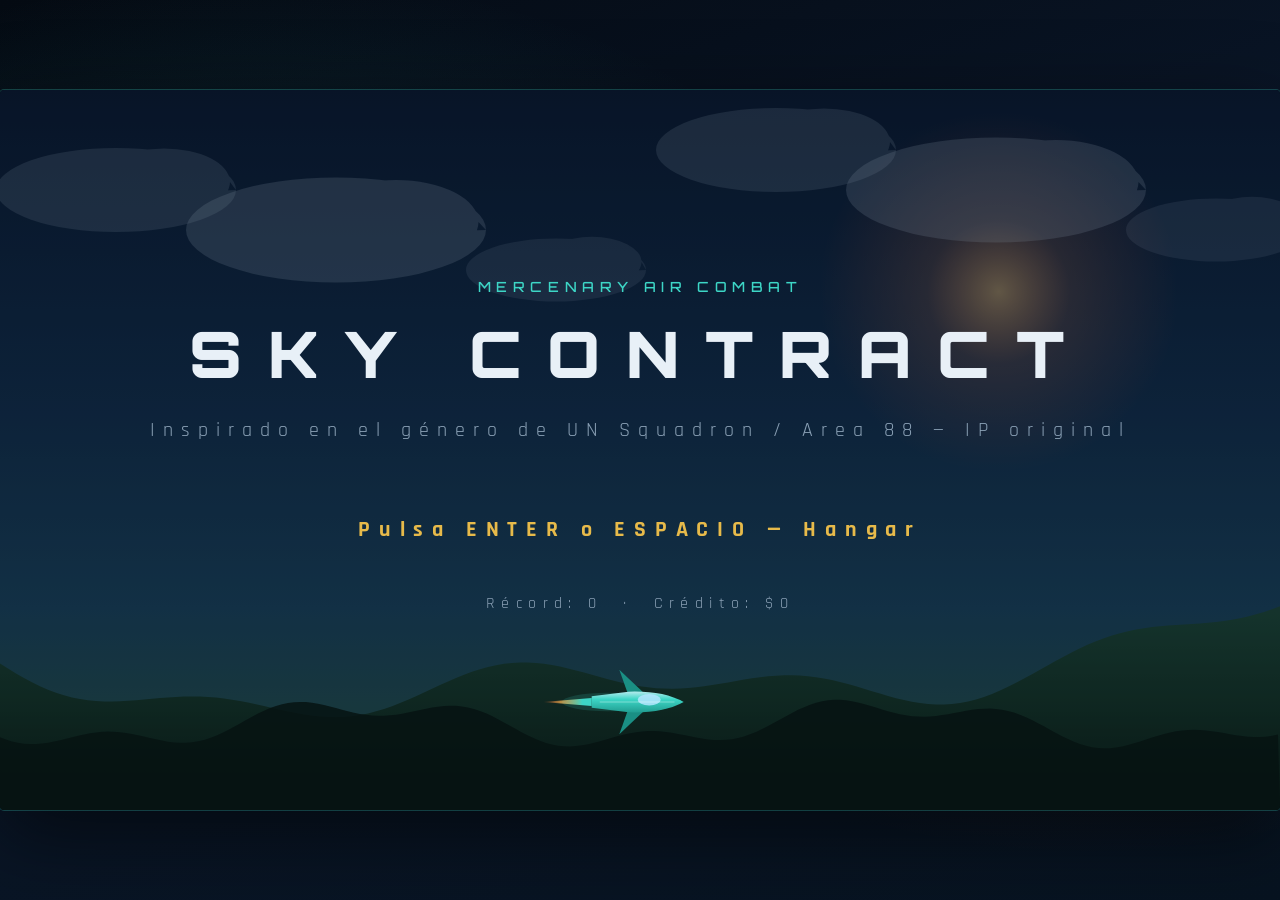
==== sky-mercenary/index.html @ d654877a "Add Sky Contract: HD horizontal shmup prototype Original mercenary air-combat game inspired by the U" ====
<!DOCTYPE html>
<html lang="es">
<head>
  <meta charset="UTF-8" />
  <meta name="viewport" content="width=device-width, initial-scale=1, maximum-scale=1, user-scalable=no" />
  <title>Sky Contract — HD Shmup</title>
  <link rel="preconnect" href="https://fonts.googleapis.com" />
  <link rel="preconnect" href="https://fonts.gstatic.com" crossorigin />
  <link href="https://fonts.googleapis.com/css2?family=Orbitron:wght@500;700;900&family=Rajdhani:wght@400;600;700&display=swap" rel="stylesheet" />
  <link rel="stylesheet" href="css/game.css" />
</head>
<body>
  <div id="app">
    <canvas id="game" width="1280" height="720" aria-label="Sky Contract"></canvas>
    <div id="ui" class="hidden">
      <div id="hud">
        <div class="hud-block">
          <span class="label">PILOTO</span>
          <span id="hud-plane">—</span>
        </div>
        <div class="hud-block">
          <span class="label">CRÉDITO</span>
          <span id="hud-money">$0</span>
        </div>
        <div class="hud-block">
          <span class="label">PUNTOS</span>
          <span id="hud-score">0</span>
        </div>
        <div class="hud-block hp-block">
          <span class="label">BLINDAJE</span>
          <div id="hp-bar"><div id="hp-fill"></div></div>
        </div>
      </div>
      <p id="hint">WASD / flechas mover · Espacio disparar · Shift especial</p>
    </div>
  </div>
  <script type="module" src="js/main.js"></script>
</body>
</html>
---- sky-mercenary/css/game.css ----
:root {
  --bg-deep: #06101c;
  --bg-mid: #0c1a2e;
  --accent: #3dd6c6;
  --accent-hot: #ff6b3d;
  --gold: #f0c14b;
  --text: #e8f0f7;
  --muted: #8aa0b5;
  --danger: #ff4d6d;
  --panel: rgba(6, 16, 28, 0.78);
}

* {
  box-sizing: border-box;
  margin: 0;
  padding: 0;
}

html, body {
  width: 100%;
  height: 100%;
  overflow: hidden;
  background:
    radial-gradient(ellipse 80% 60% at 20% 30%, rgba(61, 214, 198, 0.12), transparent 55%),
    radial-gradient(ellipse 70% 50% at 85% 70%, rgba(255, 107, 61, 0.1), transparent 50%),
    linear-gradient(160deg, #040a12 0%, #0a1628 45%, #071320 100%);
  color: var(--text);
  font-family: "Rajdhani", sans-serif;
}

#app {
  width: 100%;
  height: 100%;
  display: grid;
  place-items: center;
  position: relative;
}

#game {
  width: min(100vw, calc(100vh * 16 / 9));
  height: min(100vh, calc(100vw * 9 / 16));
  display: block;
  border-radius: 4px;
  box-shadow:
    0 0 0 1px rgba(61, 214, 198, 0.25),
    0 24px 80px rgba(0, 0, 0, 0.55);
  background: #020810;
  cursor: none;
}

#ui {
  position: absolute;
  inset: 0;
  pointer-events: none;
  display: flex;
  flex-direction: column;
  justify-content: space-between;
  align-items: center;
  padding: clamp(12px, 2vh, 28px) clamp(16px, 3vw, 40px);
  max-width: min(100vw, calc(100vh * 16 / 9));
  max-height: min(100vh, calc(100vw * 9 / 16));
  margin: auto;
}

#ui.hidden {
  display: none;
}

#hud {
  width: 100%;
  display: flex;
  flex-wrap: wrap;
  gap: 12px 28px;
  align-items: flex-end;
  justify-content: space-between;
  font-family: "Orbitron", sans-serif;
}

.hud-block {
  display: flex;
  flex-direction: column;
  gap: 2px;
  min-width: 90px;
}

.hud-block .label {
  font-size: 10px;
  letter-spacing: 0.18em;
  color: var(--muted);
}

#hud-plane,
#hud-money,
#hud-score {
  font-size: clamp(14px, 1.6vw, 20px);
  font-weight: 700;
  color: var(--accent);
}

#hud-money {
  color: var(--gold);
}

.hp-block {
  flex: 1;
  min-width: 140px;
  max-width: 280px;
}

#hp-bar {
  height: 10px;
  background: rgba(255, 255, 255, 0.08);
  border: 1px solid rgba(61, 214, 198, 0.35);
  overflow: hidden;
}

#hp-fill {
  height: 100%;
  width: 100%;
  background: linear-gradient(90deg, var(--accent-hot), var(--accent));
  transform-origin: left center;
  transition: width 0.15s ease-out;
}

#hint {
  font-size: 13px;
  letter-spacing: 0.06em;
  color: rgba(138, 160, 181, 0.85);
  text-align: center;
}

@media (max-width: 640px) {
  #hint {
    font-size: 11px;
  }
  .hud-block .label {
    font-size: 8px;
  }
}
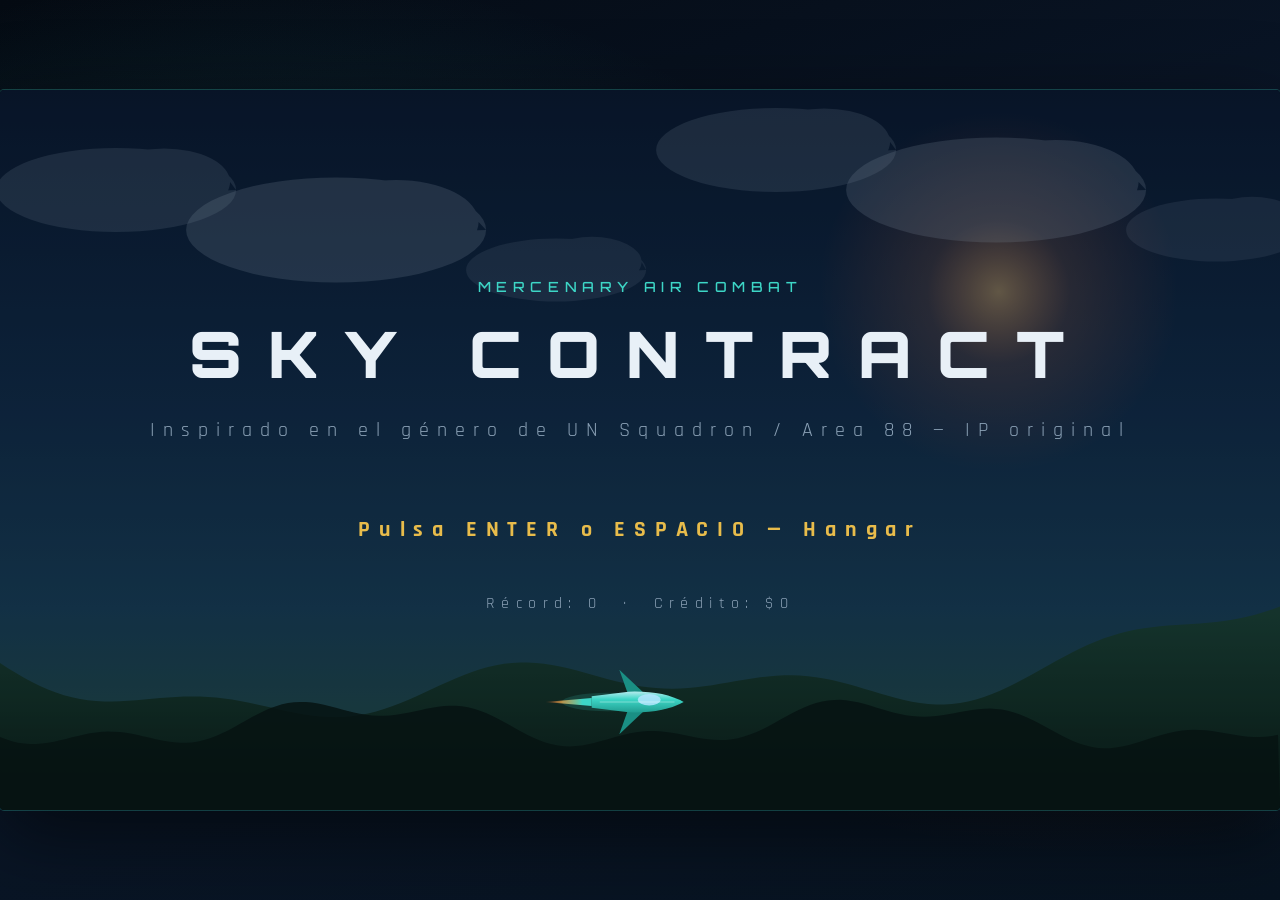
==== commit dc5b8b7c: "Fix CORS: load game scripts without ES modules Browsers block type=module scripts under file://. Use" ====
--- a/sky-mercenary/index.html
+++ b/sky-mercenary/index.html
@@ -34,6 +34,9 @@
       <p id="hint">WASD / flechas mover · Espacio disparar · Shift especial</p>
     </div>
   </div>
-  <script type="module" src="js/main.js"></script>
+  <!-- Scripts clásicos (sin ES modules) para poder abrir index.html con file:// -->
+  <script src="js/planes.js"></script>
+  <script src="js/draw.js"></script>
+  <script src="js/main.js"></script>
 </body>
 </html>
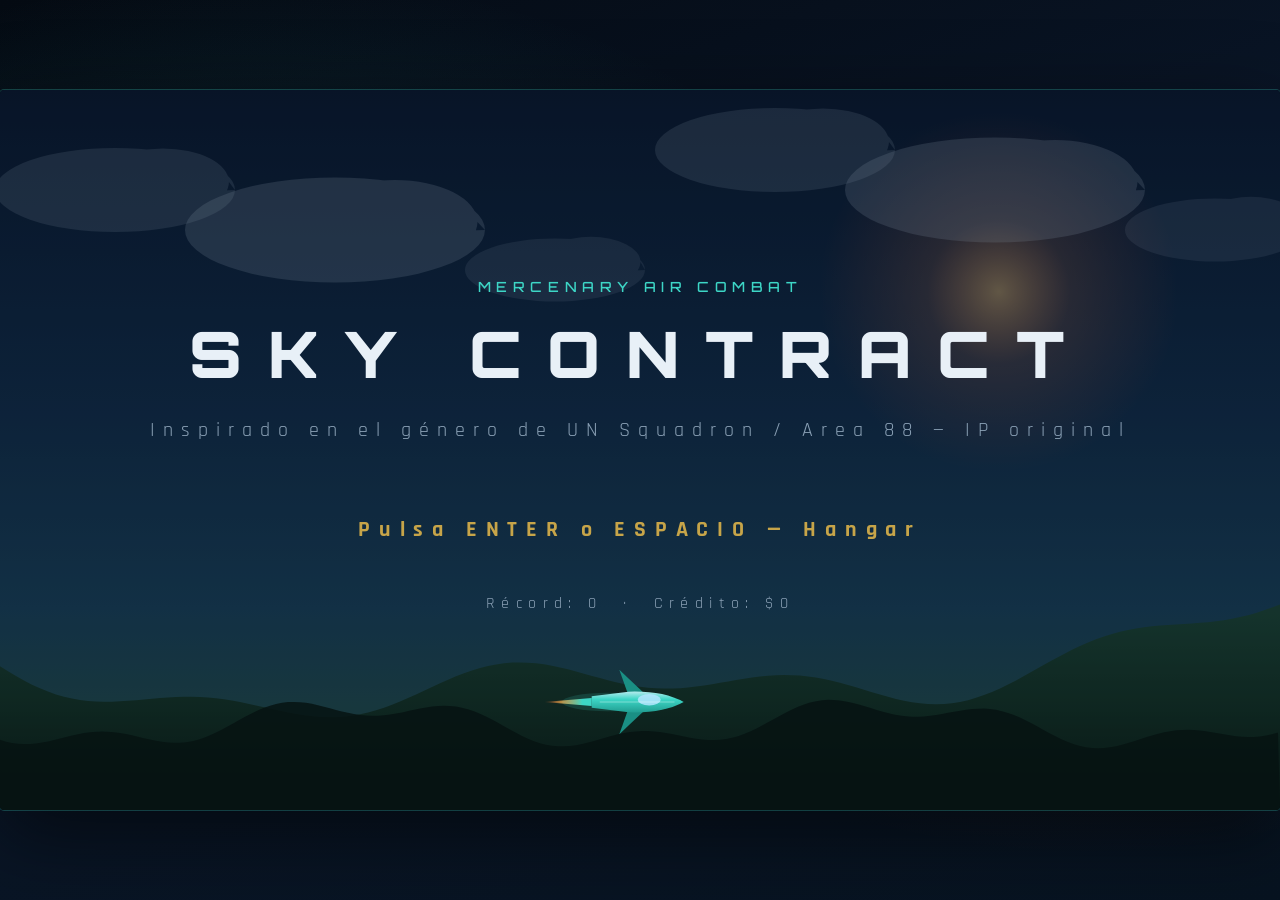
==== commit 68452195: "Make Sky Contract a single self-contained HTML file Inline CSS and JS so opening index.html via file" ====
--- a/sky-mercenary/index.html
+++ b/sky-mercenary/index.html
@@ -7,7 +7,148 @@
   <link rel="preconnect" href="https://fonts.googleapis.com" />
   <link rel="preconnect" href="https://fonts.gstatic.com" crossorigin />
   <link href="https://fonts.googleapis.com/css2?family=Orbitron:wght@500;700;900&family=Rajdhani:wght@400;600;700&display=swap" rel="stylesheet" />
-  <link rel="stylesheet" href="css/game.css" />
+  <style>
+:root {
+  --bg-deep: #06101c;
+  --bg-mid: #0c1a2e;
+  --accent: #3dd6c6;
+  --accent-hot: #ff6b3d;
+  --gold: #f0c14b;
+  --text: #e8f0f7;
+  --muted: #8aa0b5;
+  --danger: #ff4d6d;
+  --panel: rgba(6, 16, 28, 0.78);
+}
+
+* {
+  box-sizing: border-box;
+  margin: 0;
+  padding: 0;
+}
+
+html, body {
+  width: 100%;
+  height: 100%;
+  overflow: hidden;
+  background:
+    radial-gradient(ellipse 80% 60% at 20% 30%, rgba(61, 214, 198, 0.12), transparent 55%),
+    radial-gradient(ellipse 70% 50% at 85% 70%, rgba(255, 107, 61, 0.1), transparent 50%),
+    linear-gradient(160deg, #040a12 0%, #0a1628 45%, #071320 100%);
+  color: var(--text);
+  font-family: "Rajdhani", sans-serif;
+}
+
+#app {
+  width: 100%;
+  height: 100%;
+  display: grid;
+  place-items: center;
+  position: relative;
+}
+
+#game {
+  width: min(100vw, calc(100vh * 16 / 9));
+  height: min(100vh, calc(100vw * 9 / 16));
+  display: block;
+  border-radius: 4px;
+  box-shadow:
+    0 0 0 1px rgba(61, 214, 198, 0.25),
+    0 24px 80px rgba(0, 0, 0, 0.55);
+  background: #020810;
+  cursor: none;
+}
+
+#ui {
+  position: absolute;
+  inset: 0;
+  pointer-events: none;
+  display: flex;
+  flex-direction: column;
+  justify-content: space-between;
+  align-items: center;
+  padding: clamp(12px, 2vh, 28px) clamp(16px, 3vw, 40px);
+  max-width: min(100vw, calc(100vh * 16 / 9));
+  max-height: min(100vh, calc(100vw * 9 / 16));
+  margin: auto;
+}
+
+#ui.hidden {
+  display: none;
+}
+
+#hud {
+  width: 100%;
+  display: flex;
+  flex-wrap: wrap;
+  gap: 12px 28px;
+  align-items: flex-end;
+  justify-content: space-between;
+  font-family: "Orbitron", sans-serif;
+}
+
+.hud-block {
+  display: flex;
+  flex-direction: column;
+  gap: 2px;
+  min-width: 90px;
+}
+
+.hud-block .label {
+  font-size: 10px;
+  letter-spacing: 0.18em;
+  color: var(--muted);
+}
+
+#hud-plane,
+#hud-money,
+#hud-score {
+  font-size: clamp(14px, 1.6vw, 20px);
+  font-weight: 700;
+  color: var(--accent);
+}
+
+#hud-money {
+  color: var(--gold);
+}
+
+.hp-block {
+  flex: 1;
+  min-width: 140px;
+  max-width: 280px;
+}
+
+#hp-bar {
+  height: 10px;
+  background: rgba(255, 255, 255, 0.08);
+  border: 1px solid rgba(61, 214, 198, 0.35);
+  overflow: hidden;
+}
+
+#hp-fill {
+  height: 100%;
+  width: 100%;
+  background: linear-gradient(90deg, var(--accent-hot), var(--accent));
+  transform-origin: left center;
+  transition: width 0.15s ease-out;
+}
+
+#hint {
+  font-size: 13px;
+  letter-spacing: 0.06em;
+  color: rgba(138, 160, 181, 0.85);
+  text-align: center;
+}
+
+@media (max-width: 640px) {
+  #hint {
+    font-size: 11px;
+  }
+  .hud-block .label {
+    font-size: 8px;
+  }
+}
+
+  </style>
 </head>
 <body>
   <div id="app">
@@ -34,9 +175,1134 @@
       <p id="hint">WASD / flechas mover · Espacio disparar · Shift especial</p>
     </div>
   </div>
-  <!-- Scripts clásicos (sin ES modules) para poder abrir index.html con file:// -->
-  <script src="js/planes.js"></script>
-  <script src="js/draw.js"></script>
-  <script src="js/main.js"></script>
+  <script>
+/** Aviones jugables — diseño original (no IP Capcom). */
+
+const PLANES = [
+  {
+    id: "falcon",
+    name: "FALCON-X",
+    tagline: "Equilibrado · ideal para contratos estándar",
+    price: 0,
+    hp: 100,
+    speed: 5.2,
+    fireRate: 0.12,
+    damage: 12,
+    special: "burst",
+    specialCooldown: 4.5,
+    color: "#3dd6c6",
+    accent: "#1a8f84",
+    wingspan: 1,
+  },
+  {
+    id: "viper",
+    name: "VIPER MK-II",
+    tagline: "Rápido y frágil · ráfaga de misiles",
+    price: 2500,
+    hp: 70,
+    speed: 7.4,
+    fireRate: 0.08,
+    damage: 9,
+    special: "missiles",
+    specialCooldown: 3.2,
+    color: "#6ea8ff",
+    accent: "#3a6bc7",
+    wingspan: 0.85,
+  },
+  {
+    id: "titan",
+    name: "TITAN A-88",
+    tagline: "Blindaje pesado · cañón de plasma",
+    price: 4800,
+    hp: 160,
+    speed: 3.6,
+    fireRate: 0.22,
+    damage: 28,
+    special: "plasma",
+    specialCooldown: 5.5,
+    color: "#f0c14b",
+    accent: "#b8871f",
+    wingspan: 1.25,
+  },
+];
+
+function getPlane(id) {
+  return PLANES.find((p) => p.id === id) || PLANES[0];
+}
+
+
+/** Render HD procedural — aviones, enemigos, FX. */
+
+function drawSky(ctx, w, h, t, parallax) {
+  const g = ctx.createLinearGradient(0, 0, 0, h);
+  g.addColorStop(0, "#0a1a33");
+  g.addColorStop(0.45, "#12304f");
+  g.addColorStop(0.72, "#1a4560");
+  g.addColorStop(1, "#2a5a4a");
+  ctx.fillStyle = g;
+  ctx.fillRect(0, 0, w, h);
+
+  // Sol bajo
+  const sunX = w * 0.78 + Math.sin(t * 0.05) * 8;
+  const sunY = h * 0.28;
+  const sun = ctx.createRadialGradient(sunX, sunY, 0, sunX, sunY, 180);
+  sun.addColorStop(0, "rgba(255, 200, 120, 0.55)");
+  sun.addColorStop(0.4, "rgba(255, 140, 80, 0.18)");
+  sun.addColorStop(1, "rgba(255, 100, 60, 0)");
+  ctx.fillStyle = sun;
+  ctx.fillRect(0, 0, w, h);
+
+  // Nubes lejanas
+  ctx.save();
+  for (let i = 0; i < 8; i++) {
+    const cx = ((i * 220 - parallax * 0.15) % (w + 300)) - 100;
+    const cy = 60 + (i % 4) * 40;
+    drawCloud(ctx, cx, cy, 90 + (i % 3) * 30, 0.12 + (i % 3) * 0.04);
+  }
+  ctx.restore();
+
+  // Cordillera / suelo
+  drawTerrain(ctx, w, h, parallax);
+}
+
+function drawCloud(ctx, x, y, s, a) {
+  ctx.fillStyle = `rgba(200, 220, 240, ${a})`;
+  ctx.beginPath();
+  ctx.ellipse(x, y, s, s * 0.35, 0, 0, Math.PI * 2);
+  ctx.ellipse(x + s * 0.4, y - 8, s * 0.55, s * 0.28, 0, 0, Math.PI * 2);
+  ctx.ellipse(x - s * 0.35, y + 4, s * 0.5, s * 0.25, 0, 0, Math.PI * 2);
+  ctx.fill();
+}
+
+function drawTerrain(ctx, w, h, parallax) {
+  const baseY = h * 0.78;
+  ctx.beginPath();
+  ctx.moveTo(0, h);
+  for (let x = 0; x <= w; x += 8) {
+    const n =
+      Math.sin((x + parallax * 0.6) * 0.008) * 28 +
+      Math.sin((x + parallax * 0.6) * 0.021) * 14 +
+      Math.sin((x + parallax * 0.9) * 0.003) * 50;
+    ctx.lineTo(x, baseY + n);
+  }
+  ctx.lineTo(w, h);
+  ctx.closePath();
+  const tg = ctx.createLinearGradient(0, baseY - 40, 0, h);
+  tg.addColorStop(0, "#1e4a3a");
+  tg.addColorStop(0.5, "#143528");
+  tg.addColorStop(1, "#0a1c14");
+  ctx.fillStyle = tg;
+  ctx.fill();
+
+  // Silueta media
+  ctx.beginPath();
+  ctx.moveTo(0, h);
+  for (let x = 0; x <= w; x += 6) {
+    const n =
+      Math.sin((x + parallax) * 0.012) * 18 +
+      Math.sin((x + parallax) * 0.035) * 10;
+    ctx.lineTo(x, h * 0.88 + n);
+  }
+  ctx.lineTo(w, h);
+  ctx.closePath();
+  ctx.fillStyle = "rgba(8, 24, 18, 0.85)";
+  ctx.fill();
+}
+
+function drawPlayerPlane(ctx, x, y, plane, t, thrusting) {
+  ctx.save();
+  ctx.translate(x, y);
+  const s = 1.15 * (plane.wingspan || 1);
+
+  // Sombra de velocidad
+  if (thrusting) {
+    ctx.fillStyle = "rgba(61, 214, 198, 0.15)";
+    ctx.beginPath();
+    ctx.ellipse(-28 * s, 0, 40 * s, 8 * s, 0, 0, Math.PI * 2);
+    ctx.fill();
+  }
+
+  // Estela
+  const flame = 10 + Math.sin(t * 40) * 4 + (thrusting ? 8 : 0);
+  const fg = ctx.createLinearGradient(-50 * s, 0, -50 * s - flame * 2, 0);
+  fg.addColorStop(0, plane.color);
+  fg.addColorStop(0.5, "rgba(255, 180, 80, 0.7)");
+  fg.addColorStop(1, "rgba(255, 80, 40, 0)");
+  ctx.fillStyle = fg;
+  ctx.beginPath();
+  ctx.moveTo(-42 * s, -4);
+  ctx.lineTo(-42 * s - flame * 2.2, 0);
+  ctx.lineTo(-42 * s, 4);
+  ctx.closePath();
+  ctx.fill();
+
+  // Alas
+  ctx.fillStyle = plane.accent;
+  ctx.beginPath();
+  ctx.moveTo(-8 * s, 0);
+  ctx.lineTo(-18 * s, 28 * s);
+  ctx.lineTo(8 * s, 4);
+  ctx.closePath();
+  ctx.fill();
+  ctx.beginPath();
+  ctx.moveTo(-8 * s, 0);
+  ctx.lineTo(-18 * s, -28 * s);
+  ctx.lineTo(8 * s, -4);
+  ctx.closePath();
+  ctx.fill();
+
+  // Fuselaje
+  const body = ctx.createLinearGradient(0, -12 * s, 0, 12 * s);
+  body.addColorStop(0, "#e8f4ff");
+  body.addColorStop(0.4, plane.color);
+  body.addColorStop(1, plane.accent);
+  ctx.fillStyle = body;
+  ctx.beginPath();
+  ctx.moveTo(38 * s, 0);
+  ctx.quadraticCurveTo(20 * s, -10 * s, -10 * s, -9 * s);
+  ctx.lineTo(-42 * s, -5 * s);
+  ctx.lineTo(-42 * s, 5 * s);
+  ctx.lineTo(-10 * s, 9 * s);
+  ctx.quadraticCurveTo(20 * s, 10 * s, 38 * s, 0);
+  ctx.closePath();
+  ctx.fill();
+
+  // Cabina
+  ctx.fillStyle = "rgba(180, 230, 255, 0.85)";
+  ctx.beginPath();
+  ctx.ellipse(8 * s, -2 * s, 10 * s, 5 * s, 0, 0, Math.PI * 2);
+  ctx.fill();
+
+  // Detalle borde
+  ctx.strokeStyle = "rgba(255,255,255,0.35)";
+  ctx.lineWidth = 1.2;
+  ctx.beginPath();
+  ctx.moveTo(30 * s, 0);
+  ctx.lineTo(-35 * s, 0);
+  ctx.stroke();
+
+  ctx.restore();
+}
+
+function drawEnemy(ctx, e, t) {
+  ctx.save();
+  ctx.translate(e.x, e.y);
+  ctx.rotate(e.rot || 0);
+
+  if (e.kind === "fighter") {
+    ctx.fillStyle = "#c45c5c";
+    ctx.beginPath();
+    ctx.moveTo(-28, 0);
+    ctx.lineTo(18, -14);
+    ctx.lineTo(10, 0);
+    ctx.lineTo(18, 14);
+    ctx.closePath();
+    ctx.fill();
+    ctx.fillStyle = "#8b3030";
+    ctx.fillRect(-8, -3, 16, 6);
+  } else if (e.kind === "bomber") {
+    ctx.fillStyle = "#6b7a8a";
+    ctx.beginPath();
+    ctx.ellipse(0, 0, 36, 16, 0, 0, Math.PI * 2);
+    ctx.fill();
+    ctx.fillStyle = "#4a5560";
+    ctx.fillRect(-20, -22, 40, 8);
+    ctx.fillRect(-20, 14, 40, 8);
+  } else if (e.kind === "turret") {
+    ctx.fillStyle = "#5a6a4a";
+    ctx.fillRect(-18, 8, 36, 20);
+    ctx.fillStyle = "#8a9a6a";
+    ctx.beginPath();
+    ctx.arc(0, 6, 14, 0, Math.PI * 2);
+    ctx.fill();
+    ctx.strokeStyle = "#c8d8a0";
+    ctx.lineWidth = 4;
+    ctx.beginPath();
+    ctx.moveTo(0, 6);
+    ctx.lineTo(-28, 6 + Math.sin(t * 2) * 4);
+    ctx.stroke();
+  } else if (e.kind === "boss") {
+    const pulse = 1 + Math.sin(t * 3) * 0.03;
+    ctx.scale(pulse, pulse);
+    const g = ctx.createLinearGradient(-80, 0, 80, 0);
+    g.addColorStop(0, "#4a1a2a");
+    g.addColorStop(0.5, "#c04050");
+    g.addColorStop(1, "#2a1020");
+    ctx.fillStyle = g;
+    ctx.beginPath();
+    ctx.moveTo(-70, 0);
+    ctx.lineTo(-20, -55);
+    ctx.lineTo(90, -20);
+    ctx.lineTo(70, 0);
+    ctx.lineTo(90, 20);
+    ctx.lineTo(-20, 55);
+    ctx.closePath();
+    ctx.fill();
+    ctx.fillStyle = "rgba(255, 100, 80, 0.9)";
+    ctx.beginPath();
+    ctx.arc(20, 0, 18, 0, Math.PI * 2);
+    ctx.fill();
+    ctx.strokeStyle = "rgba(255, 200, 150, 0.5)";
+    ctx.lineWidth = 2;
+    ctx.strokeRect(-50, -12, 40, 24);
+  }
+
+  ctx.restore();
+}
+
+function drawBullet(ctx, b) {
+  ctx.save();
+  ctx.translate(b.x, b.y);
+  if (b.from === "player") {
+    const g = ctx.createLinearGradient(-8, 0, 12, 0);
+    g.addColorStop(0, "rgba(61, 214, 198, 0)");
+    g.addColorStop(0.4, b.color || "#3dd6c6");
+    g.addColorStop(1, "#ffffff");
+    ctx.fillStyle = g;
+    ctx.beginPath();
+    ctx.ellipse(0, 0, b.r * 2.2, b.r * 0.7, 0, 0, Math.PI * 2);
+    ctx.fill();
+  } else {
+    ctx.fillStyle = b.color || "#ff6b3d";
+    ctx.shadowColor = b.color || "#ff6b3d";
+    ctx.shadowBlur = 8;
+    ctx.beginPath();
+    ctx.arc(0, 0, b.r, 0, Math.PI * 2);
+    ctx.fill();
+  }
+  ctx.restore();
+}
+
+function drawParticle(ctx, p) {
+  ctx.globalAlpha = Math.max(0, p.life);
+  ctx.fillStyle = p.color;
+  ctx.beginPath();
+  ctx.arc(p.x, p.y, p.r * p.life, 0, Math.PI * 2);
+  ctx.fill();
+  ctx.globalAlpha = 1;
+}
+
+function drawPowerup(ctx, p, t) {
+  ctx.save();
+  ctx.translate(p.x, p.y);
+  ctx.rotate(t * 2);
+  const colors = { money: "#f0c14b", heal: "#3dd6c6", power: "#ff6b3d" };
+  ctx.fillStyle = colors[p.type] || "#fff";
+  ctx.shadowColor = ctx.fillStyle;
+  ctx.shadowBlur = 12;
+  ctx.beginPath();
+  for (let i = 0; i < 5; i++) {
+    const a = (i / 5) * Math.PI * 2 - Math.PI / 2;
+    const r = i % 2 === 0 ? 12 : 6;
+    const px = Math.cos(a) * r;
+    const py = Math.sin(a) * r;
+    if (i === 0) ctx.moveTo(px, py);
+    else ctx.lineTo(px, py);
+  }
+  ctx.closePath();
+  ctx.fill();
+  ctx.restore();
+}
+
+
+const canvas = document.getElementById("game");
+const ctx = canvas.getContext("2d");
+const ui = document.getElementById("ui");
+const hudPlane = document.getElementById("hud-plane");
+const hudMoney = document.getElementById("hud-money");
+const hudScore = document.getElementById("hud-score");
+const hpFill = document.getElementById("hp-fill");
+
+const W = canvas.width;
+const H = canvas.height;
+
+const keys = Object.create(null);
+window.addEventListener("keydown", (e) => {
+  keys[e.code] = true;
+  if (["Space", "ArrowUp", "ArrowDown", "ArrowLeft", "ArrowRight"].includes(e.code)) {
+    e.preventDefault();
+  }
+});
+window.addEventListener("keyup", (e) => {
+  keys[e.code] = false;
+});
+
+/** @type {'title'|'hangar'|'playing'|'paused'|'gameover'|'victory'} */
+let state = "title";
+let selectedPlaneIdx = 0;
+let unlocked = new Set(["falcon"]);
+let money = 0;
+let highScore = Number(localStorage.getItem("skyContractHS") || 0);
+
+const game = {
+  plane: null,
+  x: 160,
+  y: H / 2,
+  hp: 100,
+  maxHp: 100,
+  score: 0,
+  fireCd: 0,
+  specialCd: 0,
+  power: 0,
+  invuln: 0,
+  parallax: 0,
+  t: 0,
+  wave: 0,
+  spawnTimer: 0,
+  bossSpawned: false,
+  stageComplete: false,
+  bullets: [],
+  enemies: [],
+  particles: [],
+  powerups: [],
+  messages: [],
+  shake: 0,
+};
+
+function resetRun(planeId) {
+  const plane = getPlane(planeId);
+  game.plane = plane;
+  game.x = 160;
+  game.y = H / 2;
+  game.hp = plane.hp;
+  game.maxHp = plane.hp;
+  game.score = 0;
+  game.fireCd = 0;
+  game.specialCd = 0;
+  game.power = 0;
+  game.invuln = 1.5;
+  game.parallax = 0;
+  game.t = 0;
+  game.wave = 0;
+  game.spawnTimer = 1;
+  game.bossSpawned = false;
+  game.stageComplete = false;
+  game.bullets = [];
+  game.enemies = [];
+  game.particles = [];
+  game.powerups = [];
+  game.messages = [{ text: "CONTRATO ACTIVO — ZONA COSTERA", life: 3 }];
+  game.shake = 0;
+  ui.classList.remove("hidden");
+  updateHud();
+}
+
+function updateHud() {
+  if (!game.plane) return;
+  hudPlane.textContent = game.plane.name;
+  hudMoney.textContent = `$${money.toLocaleString("en-US")}`;
+  hudScore.textContent = String(game.score);
+  const pct = Math.max(0, (game.hp / game.maxHp) * 100);
+  hpFill.style.width = `${pct}%`;
+}
+
+function spawnBurst(x, y, color, n = 12) {
+  for (let i = 0; i < n; i++) {
+    const a = Math.random() * Math.PI * 2;
+    const sp = 40 + Math.random() * 160;
+    game.particles.push({
+      x,
+      y,
+      vx: Math.cos(a) * sp,
+      vy: Math.sin(a) * sp,
+      r: 2 + Math.random() * 4,
+      life: 0.6 + Math.random() * 0.5,
+      color,
+    });
+  }
+}
+
+function firePlayer(special = false) {
+  const p = game.plane;
+  const dmg = p.damage * (1 + game.power * 0.35);
+  const col = p.color;
+
+  if (special) {
+    if (game.specialCd > 0) return;
+    game.specialCd = p.specialCooldown;
+    if (p.special === "burst") {
+      for (let i = -2; i <= 2; i++) {
+        game.bullets.push({
+          x: game.x + 40,
+          y: game.y + i * 10,
+          vx: 720,
+          vy: i * 40,
+          r: 5,
+          dmg,
+          from: "player",
+          color: col,
+        });
+      }
+    } else if (p.special === "missiles") {
+      for (let i = 0; i < 6; i++) {
+        game.bullets.push({
+          x: game.x + 20,
+          y: game.y,
+          vx: 400 + i * 30,
+          vy: (i - 2.5) * 90,
+          r: 6,
+          dmg: dmg * 1.4,
+          from: "player",
+          color: "#6ea8ff",
+          homing: true,
+        });
+      }
+    } else if (p.special === "plasma") {
+      game.bullets.push({
+        x: game.x + 50,
+        y: game.y,
+        vx: 500,
+        vy: 0,
+        r: 18,
+        dmg: dmg * 3,
+        from: "player",
+        color: "#f0c14b",
+      });
+    }
+    spawnBurst(game.x + 30, game.y, col, 8);
+    return;
+  }
+
+  if (game.fireCd > 0) return;
+  game.fireCd = p.fireRate * (game.power >= 2 ? 0.75 : 1);
+  const spread = game.power >= 1 ? 1 : 0;
+  for (let i = -spread; i <= spread; i++) {
+    game.bullets.push({
+      x: game.x + 36,
+      y: game.y + i * 8,
+      vx: 780,
+      vy: i * 30,
+      r: 4 + game.power,
+      dmg,
+      from: "player",
+      color: col,
+    });
+  }
+}
+
+function spawnWave() {
+  game.wave++;
+  const w = game.wave;
+
+  if (w === 8 && !game.bossSpawned) {
+    game.bossSpawned = true;
+    game.enemies.push({
+      kind: "boss",
+      x: W + 100,
+      y: H / 2,
+      hp: 900,
+      maxHp: 900,
+      vx: -40,
+      vy: 0,
+      r: 70,
+      score: 5000,
+      money: 2000,
+      fireCd: 1,
+      pattern: 0,
+      rot: 0,
+    });
+    game.messages.push({ text: "¡JEFE DETECTADO — ACORAZADO ROJO!", life: 3.5 });
+    return;
+  }
+
+  if (game.bossSpawned) return;
+
+  const count = 3 + Math.min(6, Math.floor(w / 2));
+  for (let i = 0; i < count; i++) {
+    const kind = w > 4 && Math.random() < 0.25 ? "bomber" : "fighter";
+    const y = 80 + Math.random() * (H - 200);
+    game.enemies.push({
+      kind,
+      x: W + 40 + i * 55,
+      y,
+      hp: kind === "bomber" ? 60 : 28,
+      maxHp: kind === "bomber" ? 60 : 28,
+      vx: kind === "bomber" ? -90 : -140 - w * 8,
+      vy: (Math.random() - 0.5) * 40,
+      r: kind === "bomber" ? 32 : 22,
+      score: kind === "bomber" ? 250 : 100,
+      money: kind === "bomber" ? 80 : 35,
+      fireCd: 0.8 + Math.random(),
+      phase: Math.random() * Math.PI * 2,
+      rot: 0,
+    });
+  }
+
+  if (w % 3 === 0) {
+    game.enemies.push({
+      kind: "turret",
+      x: W + 20,
+      y: H * 0.82,
+      hp: 80,
+      maxHp: 80,
+      vx: -70,
+      vy: 0,
+      r: 28,
+      score: 300,
+      money: 100,
+      fireCd: 1.2,
+      rot: 0,
+    });
+  }
+}
+
+function nearestEnemy(x, y) {
+  let best = null;
+  let bestD = Infinity;
+  for (const e of game.enemies) {
+    const d = (e.x - x) ** 2 + (e.y - y) ** 2;
+    if (d < bestD) {
+      bestD = d;
+      best = e;
+    }
+  }
+  return best;
+}
+
+function hitTest(a, b, ar, br) {
+  const dx = a.x - b.x;
+  const dy = a.y - b.y;
+  return dx * dx + dy * dy < (ar + br) ** 2;
+}
+
+function damagePlayer(amount) {
+  if (game.invuln > 0) return;
+  game.hp -= amount;
+  game.invuln = 1.1;
+  game.shake = 12;
+  spawnBurst(game.x, game.y, "#ff6b3d", 16);
+  updateHud();
+  if (game.hp <= 0) {
+    game.hp = 0;
+    highScore = Math.max(highScore, game.score);
+    localStorage.setItem("skyContractHS", String(highScore));
+    money += Math.floor(game.score / 10);
+    state = "gameover";
+    ui.classList.add("hidden");
+  }
+}
+
+function updatePlaying(dt) {
+  game.t += dt;
+  game.parallax += 180 * dt;
+  game.fireCd = Math.max(0, game.fireCd - dt);
+  game.specialCd = Math.max(0, game.specialCd - dt);
+  game.invuln = Math.max(0, game.invuln - dt);
+  game.shake = Math.max(0, game.shake - dt * 40);
+
+  const speed = game.plane.speed * 60;
+  let mx = 0;
+  let my = 0;
+  if (keys["KeyW"] || keys["ArrowUp"]) my -= 1;
+  if (keys["KeyS"] || keys["ArrowDown"]) my += 1;
+  if (keys["KeyA"] || keys["ArrowLeft"]) mx -= 1;
+  if (keys["KeyD"] || keys["ArrowRight"]) mx += 1;
+  if (mx || my) {
+    const len = Math.hypot(mx, my) || 1;
+    game.x += (mx / len) * speed * dt;
+    game.y += (my / len) * speed * dt;
+  }
+  game.x = Math.max(50, Math.min(W * 0.55, game.x));
+  game.y = Math.max(40, Math.min(H - 60, game.y));
+
+  const thrusting = mx > 0 || keys["Space"];
+  if (keys["Space"]) firePlayer(false);
+  if (keys["ShiftLeft"] || keys["ShiftRight"]) firePlayer(true);
+
+  game.spawnTimer -= dt;
+  if (game.spawnTimer <= 0 && !game.bossSpawned) {
+    spawnWave();
+    game.spawnTimer = 3.2 - Math.min(1.5, game.wave * 0.12);
+  }
+
+  // Enemies
+  for (const e of game.enemies) {
+    e.x += e.vx * dt;
+    if (e.kind === "fighter") {
+      e.phase = (e.phase || 0) + dt;
+      e.y += Math.sin(e.phase * 2.5) * 50 * dt;
+    } else if (e.kind === "boss") {
+      if (e.x > W - 180) e.x += e.vx * dt;
+      else {
+        e.y += Math.sin(game.t * 1.2) * 70 * dt;
+        e.y = Math.max(100, Math.min(H - 100, e.y));
+      }
+      e.fireCd -= dt;
+      if (e.fireCd <= 0) {
+        e.pattern = (e.pattern + 1) % 3;
+        e.fireCd = e.pattern === 2 ? 1.4 : 0.55;
+        if (e.pattern === 0) {
+          for (let i = -3; i <= 3; i++) {
+            game.bullets.push({
+              x: e.x - 40,
+              y: e.y,
+              vx: -220,
+              vy: i * 55,
+              r: 6,
+              dmg: 12,
+              from: "enemy",
+              color: "#ff6b3d",
+            });
+          }
+        } else if (e.pattern === 1) {
+          const ang = Math.atan2(game.y - e.y, game.x - e.x);
+          for (let i = 0; i < 5; i++) {
+            const a = ang + (i - 2) * 0.12;
+            game.bullets.push({
+              x: e.x - 30,
+              y: e.y,
+              vx: Math.cos(a) * 280,
+              vy: Math.sin(a) * 280,
+              r: 5,
+              dmg: 10,
+              from: "enemy",
+              color: "#ff4d6d",
+            });
+          }
+        } else {
+          for (let i = 0; i < 12; i++) {
+            const a = (i / 12) * Math.PI * 2 + game.t;
+            game.bullets.push({
+              x: e.x,
+              y: e.y,
+              vx: Math.cos(a) * 160,
+              vy: Math.sin(a) * 160,
+              r: 5,
+              dmg: 8,
+              from: "enemy",
+              color: "#ffaa66",
+            });
+          }
+        }
+      }
+    } else {
+      e.fireCd -= dt;
+      if (e.fireCd <= 0 && e.x < W) {
+        e.fireCd = e.kind === "bomber" ? 1.8 : 1.4;
+        const ang = Math.atan2(game.y - e.y, game.x - e.x);
+        game.bullets.push({
+          x: e.x - 10,
+          y: e.y,
+          vx: Math.cos(ang) * 240,
+          vy: Math.sin(ang) * 240,
+          r: 5,
+          dmg: e.kind === "bomber" ? 14 : 10,
+          from: "enemy",
+          color: "#ff8a5c",
+        });
+      }
+    }
+
+    if (hitTest(game, e, 18, e.r * 0.7)) {
+      damagePlayer(e.kind === "boss" ? 25 : 15);
+      if (e.kind !== "boss") e.hp = 0;
+    }
+  }
+
+  // Bullets
+  for (const b of game.bullets) {
+    if (b.homing) {
+      const target = nearestEnemy(b.x, b.y);
+      if (target) {
+        const ang = Math.atan2(target.y - b.y, target.x - b.x);
+        b.vx += Math.cos(ang) * 600 * dt;
+        b.vy += Math.sin(ang) * 600 * dt;
+        const sp = Math.hypot(b.vx, b.vy) || 1;
+        const max = 520;
+        if (sp > max) {
+          b.vx = (b.vx / sp) * max;
+          b.vy = (b.vy / sp) * max;
+        }
+      }
+    }
+    b.x += b.vx * dt;
+    b.y += b.vy * dt;
+  }
+
+  // Collisions player bullets → enemies
+  for (const b of game.bullets) {
+    if (b.from !== "player" || b.dead) continue;
+    for (const e of game.enemies) {
+      if (e.hp <= 0) continue;
+      if (hitTest(b, e, b.r, e.r)) {
+        e.hp -= b.dmg;
+        b.dead = true;
+        spawnBurst(b.x, b.y, b.color, 4);
+        if (e.hp <= 0) {
+          game.score += e.score;
+          money += e.money;
+          spawnBurst(e.x, e.y, "#ffaa66", e.kind === "boss" ? 40 : 18);
+          game.shake = e.kind === "boss" ? 20 : 6;
+          if (Math.random() < 0.35 || e.kind === "boss") {
+            const types = ["money", "heal", "power"];
+            game.powerups.push({
+              x: e.x,
+              y: e.y,
+              type: e.kind === "boss" ? "money" : types[(Math.random() * 3) | 0],
+              life: 8,
+            });
+          }
+          if (e.kind === "boss") {
+            game.score += 2000;
+            money += 1500;
+            highScore = Math.max(highScore, game.score);
+            localStorage.setItem("skyContractHS", String(highScore));
+            game.stageComplete = true;
+            game.messages.push({ text: "CONTRATO CUMPLIDO", life: 2 });
+            setTimeout(() => {
+              state = "victory";
+              ui.classList.add("hidden");
+            }, 2000);
+          }
+        }
+        break;
+      }
+    }
+  }
+
+  // Enemy bullets → player
+  for (const b of game.bullets) {
+    if (b.from !== "enemy" || b.dead) continue;
+    if (hitTest(b, game, b.r, 16)) {
+      b.dead = true;
+      damagePlayer(b.dmg);
+    }
+  }
+
+  // Powerups
+  for (const p of game.powerups) {
+    p.life -= dt;
+    p.x -= 40 * dt;
+    if (hitTest(p, game, 14, 20)) {
+      p.life = 0;
+      if (p.type === "money") {
+        money += 200;
+        game.score += 100;
+      } else if (p.type === "heal") {
+        game.hp = Math.min(game.maxHp, game.hp + 30);
+      } else if (p.type === "power") {
+        game.power = Math.min(3, game.power + 1);
+      }
+      spawnBurst(p.x, p.y, "#f0c14b", 10);
+    }
+  }
+
+  game.bullets = game.bullets.filter(
+    (b) => !b.dead && b.x > -40 && b.x < W + 40 && b.y > -40 && b.y < H + 40
+  );
+  game.enemies = game.enemies.filter((e) => e.hp > 0 && e.x > -120);
+  game.powerups = game.powerups.filter((p) => p.life > 0);
+  game.particles = game.particles.filter((p) => {
+    p.life -= dt * 1.4;
+    p.x += p.vx * dt;
+    p.y += p.vy * dt;
+    p.vx *= 0.96;
+    p.vy *= 0.96;
+    return p.life > 0;
+  });
+  game.messages = game.messages.filter((m) => {
+    m.life -= dt;
+    return m.life > 0;
+  });
+
+  updateHud();
+  drawPlaying(thrusting);
+}
+
+function drawPlaying(thrusting) {
+  const sx = (Math.random() - 0.5) * game.shake;
+  const sy = (Math.random() - 0.5) * game.shake;
+  ctx.save();
+  ctx.translate(sx, sy);
+
+  drawSky(ctx, W, H, game.t, game.parallax);
+
+  for (const p of game.powerups) drawPowerup(ctx, p, game.t);
+  for (const e of game.enemies) {
+    drawEnemy(ctx, e, game.t);
+    if (e.kind === "boss") {
+      const bw = 160;
+      const bh = 8;
+      const pct = e.hp / e.maxHp;
+      ctx.fillStyle = "rgba(0,0,0,0.5)";
+      ctx.fillRect(e.x - bw / 2, e.y - 80, bw, bh);
+      ctx.fillStyle = "#ff4d6d";
+      ctx.fillRect(e.x - bw / 2, e.y - 80, bw * pct, bh);
+    }
+  }
+  for (const b of game.bullets) drawBullet(ctx, b);
+  for (const p of game.particles) drawParticle(ctx, p);
+
+  if (game.invuln <= 0 || Math.floor(game.t * 20) % 2 === 0) {
+    drawPlayerPlane(ctx, game.x, game.y, game.plane, game.t, thrusting);
+  }
+
+  // Special cooldown ring
+  if (game.specialCd > 0) {
+    ctx.strokeStyle = "rgba(255,255,255,0.35)";
+    ctx.lineWidth = 2;
+    ctx.beginPath();
+    ctx.arc(
+      game.x,
+      game.y + 40,
+      10,
+      -Math.PI / 2,
+      -Math.PI / 2 + (1 - game.specialCd / game.plane.specialCooldown) * Math.PI * 2
+    );
+    ctx.stroke();
+  }
+
+  for (const m of game.messages) {
+    ctx.font = "700 22px Orbitron, sans-serif";
+    ctx.fillStyle = `rgba(232, 240, 247, ${Math.min(1, m.life)})`;
+    ctx.textAlign = "center";
+    ctx.fillText(m.text, W / 2, 80);
+  }
+
+  ctx.restore();
+}
+
+/* ---------- Menús ---------- */
+
+let titlePulse = 0;
+let hangarCursorBlink = 0;
+
+function drawTitle(dt) {
+  titlePulse += dt;
+  drawSky(ctx, W, H, titlePulse, titlePulse * 40);
+
+  // Overlay
+  ctx.fillStyle = "rgba(4, 10, 18, 0.35)";
+  ctx.fillRect(0, 0, W, H);
+
+  ctx.textAlign = "center";
+  ctx.fillStyle = "#3dd6c6";
+  ctx.font = "500 14px Orbitron, sans-serif";
+  ctx.letterSpacing = "0.4em";
+  ctx.fillText("MERCENARY AIR COMBAT", W / 2, H * 0.28);
+
+  ctx.fillStyle = "#e8f0f7";
+  ctx.font = "900 64px Orbitron, sans-serif";
+  ctx.fillText("SKY CONTRACT", W / 2, H * 0.4);
+
+  ctx.fillStyle = "#8aa0b5";
+  ctx.font = "400 20px Rajdhani, sans-serif";
+  ctx.fillText(
+    "Inspirado en el género de UN Squadron / Area 88 — IP original",
+    W / 2,
+    H * 0.48
+  );
+
+  const blink = 0.55 + Math.sin(titlePulse * 3) * 0.45;
+  ctx.fillStyle = `rgba(240, 193, 75, ${blink})`;
+  ctx.font = "700 22px Rajdhani, sans-serif";
+  ctx.fillText("Pulsa ENTER o ESPACIO — Hangar", W / 2, H * 0.62);
+
+  ctx.fillStyle = "#8aa0b5";
+  ctx.font = "400 16px Rajdhani, sans-serif";
+  ctx.fillText(`Récord: ${highScore.toLocaleString("en-US")}  ·  Crédito: $${money}`, W / 2, H * 0.72);
+
+  // Avión decorativo
+  drawPlayerPlane(ctx, W * 0.5, H * 0.85, PLANES[0], titlePulse, true);
+}
+
+function drawHangar(dt) {
+  hangarCursorBlink += dt;
+  drawSky(ctx, W, H, hangarCursorBlink, hangarCursorBlink * 20);
+  ctx.fillStyle = "rgba(4, 10, 18, 0.72)";
+  ctx.fillRect(0, 0, W, H);
+
+  ctx.textAlign = "center";
+  ctx.fillStyle = "#3dd6c6";
+  ctx.font = "700 28px Orbitron, sans-serif";
+  ctx.fillText("HANGAR — ELIGE TU MÁQUINA", W / 2, 70);
+
+  ctx.fillStyle = "#f0c14b";
+  ctx.font = "600 18px Rajdhani, sans-serif";
+  ctx.fillText(`Crédito disponible: $${money.toLocaleString("en-US")}`, W / 2, 105);
+
+  const cardW = 280;
+  const gap = 40;
+  const total = PLANES.length * cardW + (PLANES.length - 1) * gap;
+  const startX = (W - total) / 2;
+
+  PLANES.forEach((plane, i) => {
+    const x = startX + i * (cardW + gap);
+    const y = 160;
+    const selected = i === selectedPlaneIdx;
+    const owned = unlocked.has(plane.id);
+
+    ctx.fillStyle = selected ? "rgba(61, 214, 198, 0.15)" : "rgba(255,255,255,0.04)";
+    ctx.strokeStyle = selected ? plane.color : "rgba(138,160,181,0.35)";
+    ctx.lineWidth = selected ? 2.5 : 1;
+    roundRect(ctx, x, y, cardW, 420, 8);
+    ctx.fill();
+    ctx.stroke();
+
+    drawPlayerPlane(ctx, x + cardW / 2, y + 90, plane, hangarCursorBlink + i, selected);
+
+    ctx.textAlign = "center";
+    ctx.fillStyle = plane.color;
+    ctx.font = "700 20px Orbitron, sans-serif";
+    ctx.fillText(plane.name, x + cardW / 2, y + 170);
+
+    ctx.fillStyle = "#8aa0b5";
+    ctx.font = "400 15px Rajdhani, sans-serif";
+    wrapText(ctx, plane.tagline, x + cardW / 2, y + 198, cardW - 36, 20);
+
+    ctx.fillStyle = "#e8f0f7";
+    ctx.font = "600 15px Rajdhani, sans-serif";
+    const stats = [
+      `Blindaje  ${plane.hp}`,
+      `Velocidad  ${plane.speed.toFixed(1)}`,
+      `Cadencia  ${(1 / plane.fireRate).toFixed(1)}/s`,
+      `Daño  ${plane.damage}`,
+      `Especial  ${plane.special.toUpperCase()}`,
+    ];
+    stats.forEach((s, si) => {
+      ctx.fillText(s, x + cardW / 2, y + 255 + si * 22);
+    });
+
+    ctx.font = "700 16px Orbitron, sans-serif";
+    if (owned) {
+      ctx.fillStyle = "#3dd6c6";
+      ctx.fillText(selected ? "► LISTO" : "DESBLOQUEADO", x + cardW / 2, y + 390);
+    } else {
+      ctx.fillStyle = money >= plane.price ? "#f0c14b" : "#ff4d6d";
+      ctx.fillText(`COMPRAR $${plane.price}`, x + cardW / 2, y + 390);
+    }
+  });
+
+  ctx.fillStyle = "#8aa0b5";
+  ctx.font = "400 16px Rajdhani, sans-serif";
+  ctx.textAlign = "center";
+  ctx.fillText(
+    "← → elegir  ·  ENTER despegar / comprar  ·  ESC menú",
+    W / 2,
+    H - 40
+  );
+}
+
+function roundRect(ctx, x, y, w, h, r) {
+  ctx.beginPath();
+  ctx.moveTo(x + r, y);
+  ctx.arcTo(x + w, y, x + w, y + h, r);
+  ctx.arcTo(x + w, y + h, x, y + h, r);
+  ctx.arcTo(x, y + h, x, y, r);
+  ctx.arcTo(x, y, x + w, y, r);
+  ctx.closePath();
+}
+
+function wrapText(ctx, text, x, y, maxW, lineH) {
+  const words = text.split(" ");
+  let line = "";
+  let yy = y;
+  for (const word of words) {
+    const test = line ? `${line} ${word}` : word;
+    if (ctx.measureText(test).width > maxW) {
+      ctx.fillText(line, x, yy);
+      line = word;
+      yy += lineH;
+    } else line = test;
+  }
+  ctx.fillText(line, x, yy);
+}
+
+function drawEndScreen(victory) {
+  drawSky(ctx, W, H, game.t || 1, game.parallax || 100);
+  ctx.fillStyle = "rgba(4, 10, 18, 0.75)";
+  ctx.fillRect(0, 0, W, H);
+
+  ctx.textAlign = "center";
+  ctx.fillStyle = victory ? "#3dd6c6" : "#ff4d6d";
+  ctx.font = "900 48px Orbitron, sans-serif";
+  ctx.fillText(victory ? "MISIÓN CUMPLIDA" : "DERRIBADO", W / 2, H * 0.35);
+
+  ctx.fillStyle = "#e8f0f7";
+  ctx.font = "600 24px Rajdhani, sans-serif";
+  ctx.fillText(`Puntos: ${game.score.toLocaleString("en-US")}`, W / 2, H * 0.48);
+  ctx.fillText(`Crédito total: $${money.toLocaleString("en-US")}`, W / 2, H * 0.54);
+  ctx.fillStyle = "#8aa0b5";
+  ctx.font = "400 18px Rajdhani, sans-serif";
+  ctx.fillText("ENTER — Hangar   ·   ESC — Título", W / 2, H * 0.68);
+}
+
+/* ---------- Input menús ---------- */
+
+const justPressed = Object.create(null);
+window.addEventListener("keydown", (e) => {
+  if (justPressed[e.code]) return;
+  justPressed[e.code] = true;
+
+  if (state === "title") {
+    if (e.code === "Enter" || e.code === "Space") {
+      state = "hangar";
+    }
+  } else if (state === "hangar") {
+    if (e.code === "ArrowLeft" || e.code === "KeyA") {
+      selectedPlaneIdx = (selectedPlaneIdx + PLANES.length - 1) % PLANES.length;
+    }
+    if (e.code === "ArrowRight" || e.code === "KeyD") {
+      selectedPlaneIdx = (selectedPlaneIdx + 1) % PLANES.length;
+    }
+    if (e.code === "Escape") state = "title";
+    if (e.code === "Enter" || e.code === "Space") {
+      const plane = PLANES[selectedPlaneIdx];
+      if (!unlocked.has(plane.id)) {
+        if (money >= plane.price) {
+          money -= plane.price;
+          unlocked.add(plane.id);
+        }
+      } else {
+        resetRun(plane.id);
+        state = "playing";
+      }
+    }
+  } else if (state === "playing") {
+    if (e.code === "Escape") {
+      state = "paused";
+    }
+  } else if (state === "paused") {
+    if (e.code === "Escape" || e.code === "Enter") state = "playing";
+  } else if (state === "gameover" || state === "victory") {
+    if (e.code === "Enter" || e.code === "Space") state = "hangar";
+    if (e.code === "Escape") state = "title";
+  }
+});
+
+window.addEventListener("keyup", (e) => {
+  justPressed[e.code] = false;
+});
+
+/* ---------- Loop ---------- */
+
+let last = performance.now();
+function frame(now) {
+  const dt = Math.min(0.05, (now - last) / 1000);
+  last = now;
+
+  ctx.setTransform(1, 0, 0, 1, 0, 0);
+  ctx.clearRect(0, 0, W, H);
+
+  if (state === "title") drawTitle(dt);
+  else if (state === "hangar") drawHangar(dt);
+  else if (state === "playing") updatePlaying(dt);
+  else if (state === "paused") {
+    drawPlaying(false);
+    ctx.fillStyle = "rgba(0,0,0,0.5)";
+    ctx.fillRect(0, 0, W, H);
+    ctx.textAlign = "center";
+    ctx.fillStyle = "#e8f0f7";
+    ctx.font = "700 36px Orbitron, sans-serif";
+    ctx.fillText("PAUSA", W / 2, H / 2);
+  } else if (state === "gameover") drawEndScreen(false);
+  else if (state === "victory") drawEndScreen(true);
+
+  requestAnimationFrame(frame);
+}
+
+requestAnimationFrame(frame);
+
+  </script>
 </body>
 </html>
